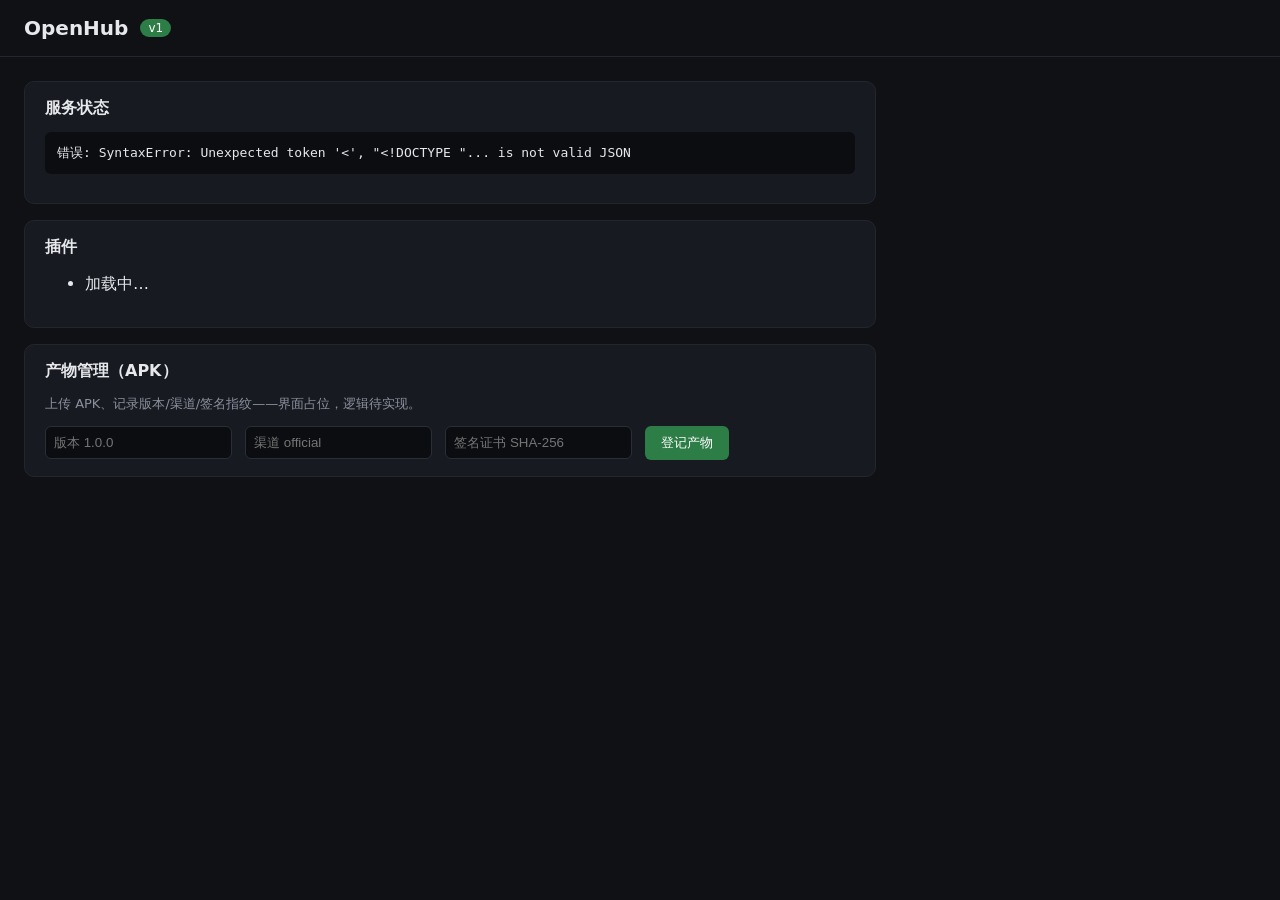
==== templates/index.html @ e1a3c15c "feat: OpenHub kernel with persisted auth, audit and CardKey plugin" ====
<!doctype html>
<html lang="zh-CN">
<head>
  <meta charset="utf-8">
  <meta name="viewport" content="width=device-width, initial-scale=1">
  <title>OpenHub 管理后台</title>
  <link rel="stylesheet" href="/static/admin.css">
</head>
<body>
  <header><h1>OpenHub</h1><span class="badge" id="api-version">v1</span></header>
  <main>
    <section class="card">
      <h2>服务状态</h2>
      <pre id="health">加载中…</pre>
    </section>
    <section class="card">
      <h2>插件</h2>
      <ul id="plugins"><li>加载中…</li></ul>
    </section>
    <section class="card">
      <h2>产物管理（APK）</h2>
      <p class="muted">上传 APK、记录版本/渠道/签名指纹——界面占位，逻辑待实现。</p>
      <form id="artifact-form">
        <input name="version" placeholder="版本 1.0.0" required>
        <input name="channel" placeholder="渠道 official" required>
        <input name="signer_fingerprint" placeholder="签名证书 SHA-256" required>
        <button type="submit">登记产物</button>
      </form>
    </section>
  </main>
  <script>
    fetch('/api/v1/core/health').then(r => r.json()).then(d => {
      document.getElementById('health').textContent = JSON.stringify(d, null, 2);
      const list = document.getElementById('plugins');
      const ps = (d.data && d.data.plugins) || [];
      list.innerHTML = ps.length ? ps.map(p => `<li>${p}</li>`).join('') : '<li class="muted">无已启用插件</li>';
    }).catch(e => { document.getElementById('health').textContent = '错误: ' + e; });
    document.getElementById('artifact-form').addEventListener('submit', e => {
      e.preventDefault();
      const data = Object.fromEntries(new FormData(e.target));
      fetch('/api/v1/core/artifacts', {
        method: 'POST', headers: {'Content-Type': 'application/json'}, body: JSON.stringify(data)
      }).then(r => r.json()).then(d => alert(JSON.stringify(d, null, 2)));
    });
  </script>
</body>
</html>
---- static/admin.css ----
* { box-sizing: border-box; }
body { margin: 0; font-family: system-ui, -apple-system, "Segoe UI", sans-serif; background: #0f1115; color: #e6e8eb; }
header { padding: 16px 24px; border-bottom: 1px solid #23262e; display: flex; align-items: center; gap: 12px; }
header h1 { font-size: 20px; margin: 0; }
.badge { background: #2d7d46; color: #fff; padding: 2px 8px; border-radius: 10px; font-size: 12px; }
main { padding: 24px; display: grid; gap: 16px; max-width: 900px; }
.card { background: #171a21; border: 1px solid #23262e; border-radius: 10px; padding: 16px 20px; }
.card h2 { font-size: 16px; margin: 0 0 12px; }
pre { background: #0b0d11; padding: 12px; border-radius: 6px; overflow-x: auto; font-size: 13px; }
input { background: #0b0d11; border: 1px solid #2a2e38; color: #e6e8eb; padding: 8px; border-radius: 6px; margin-right: 8px; }
button { background: #2d7d46; color: #fff; border: 0; padding: 8px 16px; border-radius: 6px; cursor: pointer; }
.muted { color: #8b909c; font-size: 13px; }
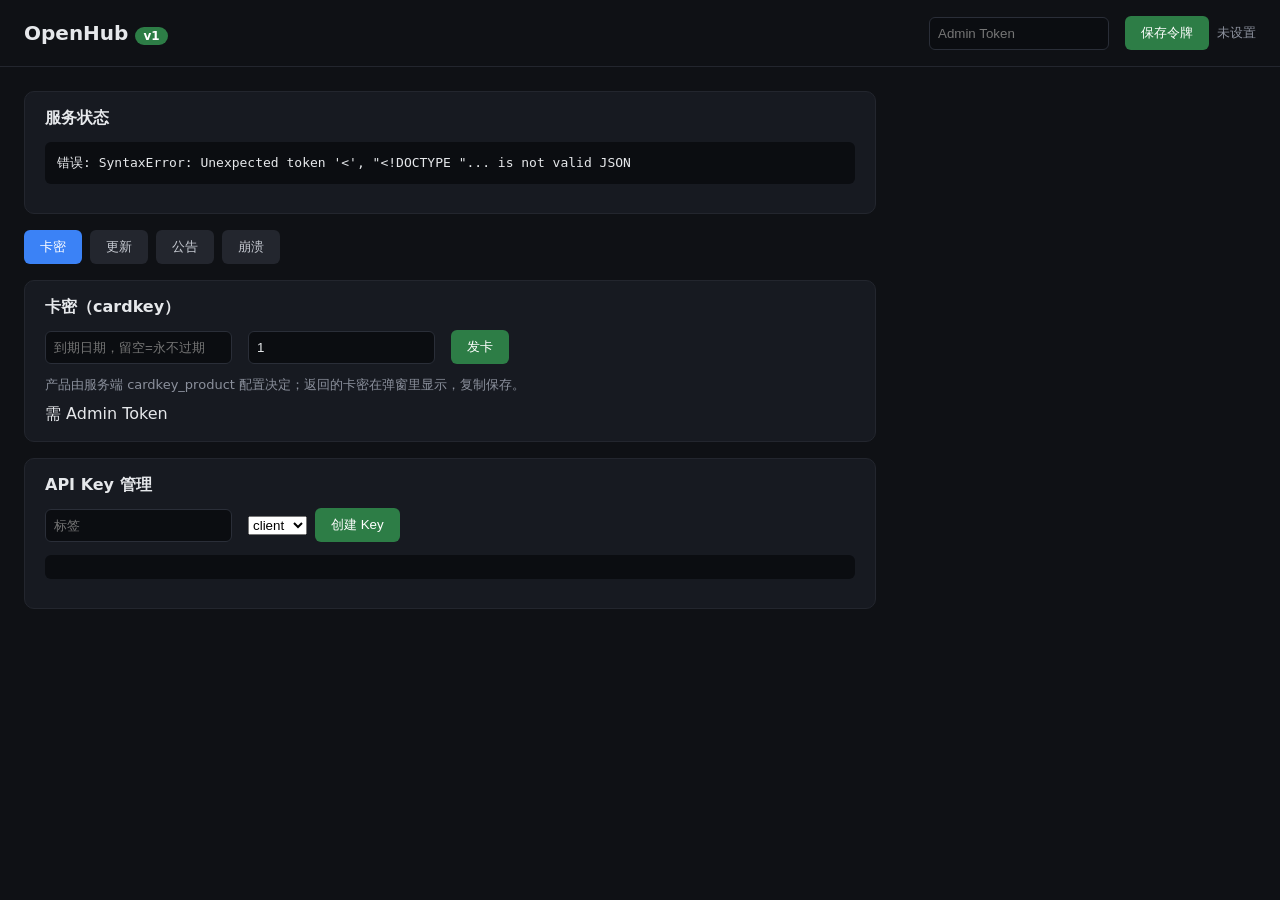
==== commit e9878d9a: "feat: admin dashboard overview API + web UI" ====
--- a/templates/index.html
+++ b/templates/index.html
@@ -7,41 +7,185 @@
   <link rel="stylesheet" href="/static/admin.css">
 </head>
 <body>
-  <header><h1>OpenHub</h1><span class="badge" id="api-version">v1</span></header>
+  <header>
+    <h1>OpenHub <span class="badge" id="api-version">v1</span></h1>
+    <div class="token-box">
+      <input id="admin-token" type="password" placeholder="Admin Token" autocomplete="off">
+      <button id="token-save">保存令牌</button>
+      <span id="token-state" class="muted"></span>
+    </div>
+  </header>
   <main>
     <section class="card">
       <h2>服务状态</h2>
       <pre id="health">加载中…</pre>
     </section>
+
+    <nav class="tabs">
+      <button class="tab active" data-tab="cardkey">卡密</button>
+      <button class="tab" data-tab="update">更新</button>
+      <button class="tab" data-tab="announce">公告</button>
+      <button class="tab" data-tab="crash">崩溃</button>
+    </nav>
+
+    <section class="card tab-panel active" id="panel-cardkey">
+      <h2>卡密（cardkey）</h2>
+      <form id="cardkey-form" class="inline-form">
+        <input name="expires" placeholder="到期日期，留空=永不过期" value="">
+        <input name="max_activations" type="number" value="1" title="最大激活次数">
+        <button type="submit">发卡</button>
+      </form>
+      <div class="muted">产品由服务端 cardkey_product 配置决定；返回的卡密在弹窗里显示，复制保存。</div>
+      <div id="cardkey-list" class="list">需 Admin Token</div>
+    </section>
+
+    <section class="card tab-panel" id="panel-update">
+      <h2>更新清单（update）</h2>
+      <form id="update-form" class="inline-form">
+        <input name="product" placeholder="产品 demo_app" value="demo_app">
+        <input name="version" placeholder="版本 1.1.0" required>
+        <input name="version_code" type="number" placeholder="版本号 11" required>
+        <input name="signer_fingerprint" placeholder="签名证书 SHA-256（64 位 hex）" required>
+        <input name="apk_url" placeholder="https://cdn/app.apk" required>
+        <input name="sha256" placeholder="APK sha256（64 位 hex）" required>
+        <input name="notes" placeholder="更新说明（可中文）">
+        <button type="submit">发布版本</button>
+      </form>
+      <div id="update-list" class="list">需 Admin Token</div>
+    </section>
+
+    <section class="card tab-panel" id="panel-announce">
+      <h2>公告（announce）</h2>
+      <form id="announce-form" class="inline-form">
+        <input name="product" placeholder="产品 demo_app" value="demo_app">
+        <input name="title" placeholder="标题" required>
+        <input name="content" placeholder="内容（可中文）" required>
+        <select name="level"><option>info</option><option>warn</option><option>urgent</option></select>
+        <label><input type="checkbox" name="force_popup"> 强制弹窗</label>
+        <button type="submit">发布公告</button>
+      </form>
+      <div id="announce-list" class="list">需 Admin Token</div>
+    </section>
+
+    <section class="card tab-panel" id="panel-crash">
+      <h2>崩溃上报（crash）</h2>
+      <div class="muted">服务端已脱敏；点「已处理」标记。</div>
+      <div id="crash-list" class="list">需 Admin Token</div>
+    </section>
+
     <section class="card">
-      <h2>插件</h2>
-      <ul id="plugins"><li>加载中…</li></ul>
-    </section>
-    <section class="card">
-      <h2>产物管理（APK）</h2>
-      <p class="muted">上传 APK、记录版本/渠道/签名指纹——界面占位，逻辑待实现。</p>
-      <form id="artifact-form">
-        <input name="version" placeholder="版本 1.0.0" required>
-        <input name="channel" placeholder="渠道 official" required>
-        <input name="signer_fingerprint" placeholder="签名证书 SHA-256" required>
-        <button type="submit">登记产物</button>
+      <h2>API Key 管理</h2>
+      <form id="key-form" class="inline-form">
+        <input name="label" placeholder="标签" required>
+        <select name="scope"><option value="client">client</option><option value="admin">admin</option></select>
+        <button type="submit">创建 Key</button>
       </form>
+      <pre id="key-result" class="muted"></pre>
     </section>
   </main>
+
   <script>
-    fetch('/api/v1/core/health').then(r => r.json()).then(d => {
-      document.getElementById('health').textContent = JSON.stringify(d, null, 2);
-      const list = document.getElementById('plugins');
-      const ps = (d.data && d.data.plugins) || [];
-      list.innerHTML = ps.length ? ps.map(p => `<li>${p}</li>`).join('') : '<li class="muted">无已启用插件</li>';
-    }).catch(e => { document.getElementById('health').textContent = '错误: ' + e; });
-    document.getElementById('artifact-form').addEventListener('submit', e => {
-      e.preventDefault();
-      const data = Object.fromEntries(new FormData(e.target));
-      fetch('/api/v1/core/artifacts', {
-        method: 'POST', headers: {'Content-Type': 'application/json'}, body: JSON.stringify(data)
-      }).then(r => r.json()).then(d => alert(JSON.stringify(d, null, 2)));
+    const $ = id => document.getElementById(id);
+    const API = '/api/v1';
+    let token = localStorage.getItem('oh_admin_token') || '';
+    $('admin-token').value = token;
+    const auth = () => ({'Content-Type':'application/json', 'Authorization':'Bearer ' + token});
+
+    function setTokenState() {
+      $('token-state').textContent = token ? '已保存' : '未设置';
+    }
+    setTokenState();
+    $('token-save').onclick = () => {
+      token = $('admin-token').value.trim();
+      localStorage.setItem('oh_admin_token', token);
+      setTokenState();
+      loadAll();
+    };
+
+    // 跨 tab 切换
+    document.querySelectorAll('.tab').forEach(t => t.onclick = () => {
+      document.querySelectorAll('.tab').forEach(x => x.classList.remove('active'));
+      document.querySelectorAll('.tab-panel').forEach(x => x.classList.remove('active'));
+      t.classList.add('active');
+      $('panel-' + t.dataset.tab).classList.add('active');
     });
+
+    // 公开的健康检查
+    fetch(API + '/core/health').then(r => r.json()).then(d => {
+      $('health').textContent = JSON.stringify(d, null, 2);
+    }).catch(e => { $('health').textContent = '错误: ' + e; });
+
+    function esc(s) {
+      return String(s).replace(/[&<>"]/g, c => ({'&':'&amp;','<':'&lt;','>':'&gt;','"':'&quot;'}[c]));
+    }
+
+    function renderList(el, rows, fmt, emptyMsg) {
+      if (!Array.isArray(rows) || rows.length === 0) { el.innerHTML = '<div class="muted">' + (emptyMsg || '空') + '</div>'; return; }
+      el.innerHTML = rows.map(fmt).join('');
+    }
+
+    function loadAll() {
+      if (!token) return;
+      fetch(API + '/core/overview', {headers: auth()}).then(r => r.json()).then(d => {
+        if (!d.ok) throw new Error(JSON.stringify(d));
+        const x = d.data;
+        renderList($('cardkey-list'), x.cardkey, r =>
+          `<div class="row"><code>${esc(r.code)}</code> 设备=${esc(r.device_id || '-')} 激活=${r.activations}/${r.max_activations} ${r.revoked?'[已吊销]':''}</div>`);
+        renderList($('update-list'), x.update, r =>
+          `<div class="row"><b>${esc(r.product)}</b> ${esc(r.version)} (code=${r.version_code}) 渠道=${esc(r.channel)} 指纹=${esc(r.signer_fingerprint||'').slice(0,12)}…</div>`);
+        renderList($('announce-list'), x.announce, r =>
+          `<div class="row"><b>${esc(r.title)}</b> [${esc(r.level)}] ${r.force_popup?'强制':''} — ${esc(r.content)}</div>`);
+        renderList($('crash-list'), x.crash, r =>
+          `<div class="row">#${r.id} ${esc(r.app_id)} [${esc(r.status)}] <code>${esc((r.stacktrace||'').slice(0,120))}</code> ` +
+          `<button class="resolve" data-id="${r.id}">已处理</button></div>`);
+        document.querySelectorAll('.resolve').forEach(b => b.onclick = () => resolveCrash(b.dataset.id));
+        if (x.errors && Object.keys(x.errors).length) {
+          console.warn('overview 部分数据失败:', x.errors);
+        }
+      }).catch(e => {
+        ['cardkey','update','announce','crash'].forEach(k => $(''+k+'-list').textContent = '加载失败: ' + e);
+      });
+    }
+    loadAll();
+
+    function resolveCrash(id) {
+      fetch(API + '/crash/' + id + '/resolve', {method:'POST', headers: auth()})
+        .then(r => r.json()).then(() => loadAll()).catch(e => alert('失败: ' + e));
+    }
+
+    function bindForm(id, path, build, after) {
+      $(id).addEventListener('submit', e => {
+        e.preventDefault();
+        if (!token) { alert('请先保存 Admin Token'); return; }
+        const body = build(new FormData(e.target));
+        fetch(API + path, {method:'POST', headers: auth(), body: JSON.stringify(body)})
+          .then(r => r.json()).then(d => { alert(JSON.stringify(d, null, 2)); if (after) after(); })
+          .catch(err => alert('失败: ' + err));
+      });
+    }
+
+    bindForm('cardkey-form', '/cardkey/issue', f => {
+      const expires = f.get('expires') || '';
+      let exp = 'never';
+      if (expires) { const t = Date.parse(expires); if (!isNaN(t)) exp = String(t); }
+      return {expires: exp, max_activations: parseInt(f.get('max_activations') || '1', 10)};
+    }, null); // 发卡不需刷新列表（code 只回一次，在 alert 里）
+
+    bindForm('update-form', '/update/publish', f => ({
+      product: f.get('product'), version: f.get('version'),
+      version_code: parseInt(f.get('version_code'), 10),
+      signer_fingerprint: f.get('signer_fingerprint'), apk_url: f.get('apk_url'),
+      sha256: f.get('sha256'), notes: f.get('notes') || ''
+    }), loadAll);
+
+    bindForm('announce-form', '/announce/publish', f => ({
+      product: f.get('product'), title: f.get('title'), content: f.get('content'),
+      level: f.get('level'), force_popup: f.get('force_popup') === 'on'
+    }), loadAll);
+
+    bindForm('key-form', '/core/keys', f => ({
+      label: f.get('label'), scope: f.get('scope')
+    }), null); // 明文只在 alert 里回一次
   </script>
 </body>
 </html>
--- a/static/admin.css
+++ b/static/admin.css
@@ -10,3 +10,17 @@
 input { background: #0b0d11; border: 1px solid #2a2e38; color: #e6e8eb; padding: 8px; border-radius: 6px; margin-right: 8px; }
 button { background: #2d7d46; color: #fff; border: 0; padding: 8px 16px; border-radius: 6px; cursor: pointer; }
 .muted { color: #8b909c; font-size: 13px; }
+
+/* 管理看板增强 */
+.token-box { margin-left: auto; display: flex; align-items: center; gap: 8px; }
+.token-box input { width: 180px; }
+.tabs { display: flex; gap: 8px; }
+.tab { background: #23262e; color: #c8ccd4; }
+.tab.active { background: #3b82f6; color: #fff; }
+.tab-panel { display: none; }
+.tab-panel.active { display: block; }
+.inline-form { display: flex; flex-wrap: wrap; gap: 8px; align-items: center; margin-bottom: 12px; }
+.list { display: grid; gap: 6px; margin-top: 10px; max-height: 320px; overflow-y: auto; }
+.row { background: #0b0d11; border: 1px solid #23262e; border-radius: 6px; padding: 8px 10px; font-size: 13px; display: flex; gap: 8px; align-items: center; flex-wrap: wrap; }
+.row code { color: #7dd3fc; }
+.resolve { background: #b45309; padding: 4px 10px; font-size: 12px; }
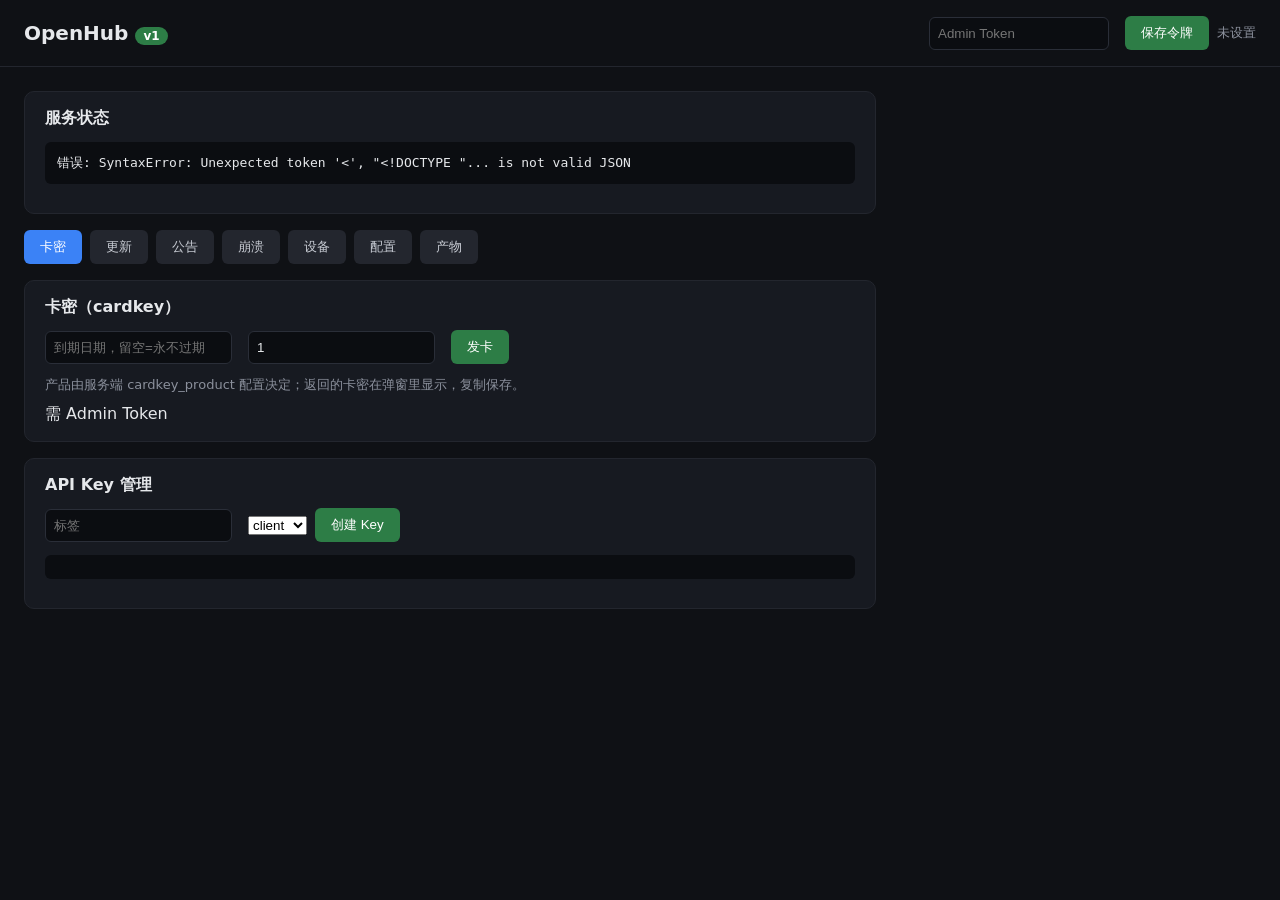
==== commit 4d6dc482: "feat: complete kernel APIs (devices/config-signing/artifacts hosting) + Web UI tabs" ====
--- a/templates/index.html
+++ b/templates/index.html
@@ -26,6 +26,9 @@
       <button class="tab" data-tab="update">更新</button>
       <button class="tab" data-tab="announce">公告</button>
       <button class="tab" data-tab="crash">崩溃</button>
+      <button class="tab" data-tab="devices">设备</button>
+      <button class="tab" data-tab="config">配置</button>
+      <button class="tab" data-tab="artifacts">产物</button>
     </nav>
 
     <section class="card tab-panel active" id="panel-cardkey">
@@ -71,6 +74,39 @@
       <h2>崩溃上报（crash）</h2>
       <div class="muted">服务端已脱敏；点「已处理」标记。</div>
       <div id="crash-list" class="list">需 Admin Token</div>
+    </section>
+
+    <section class="card tab-panel" id="panel-devices">
+      <h2>设备（core/devices）</h2>
+      <div class="muted">只存设备哈希，不存原始 device_id。</div>
+      <div id="devices-list" class="list">需 Admin Token</div>
+    </section>
+
+    <section class="card tab-panel" id="panel-config">
+      <h2>配置下发（core/config）</h2>
+      <form id="config-form" class="inline-form">
+        <input name="product" placeholder="产品 chat_app" required>
+        <input name="rollout_percent" type="number" value="100" min="0" max="100" title="灰度百分比">
+        <label><input type="checkbox" name="enabled" checked> 启用</label>
+        <label><input type="checkbox" name="force_update"> 强制</label>
+        <input name="config_json" placeholder='配置 JSON，如 {"motd":"欢迎"}' value='{}'>
+        <button type="submit">保存并签名</button>
+      </form>
+      <div id="config-list" class="list">需 Admin Token</div>
+    </section>
+
+    <section class="card tab-panel" id="panel-artifacts">
+      <h2>产物托管（core/artifacts）</h2>
+      <form id="artifact-form2" class="inline-form" enctype="multipart/form-data">
+        <input name="product" placeholder="产品 chat_app" value="chat_app">
+        <input name="version" placeholder="版本 1.0.0" required>
+        <input name="version_code" type="number" value="1">
+        <input name="channel" value="stable">
+        <input name="signer_fingerprint" placeholder="签名证书 SHA-256（64 hex）" required>
+        <input type="file" name="file" required>
+        <button type="submit">上传</button>
+      </form>
+      <div id="artifacts-list" class="list">需 Admin Token</div>
     </section>
 
     <section class="card">
@@ -139,11 +175,17 @@
           `<div class="row">#${r.id} ${esc(r.app_id)} [${esc(r.status)}] <code>${esc((r.stacktrace||'').slice(0,120))}</code> ` +
           `<button class="resolve" data-id="${r.id}">已处理</button></div>`);
         document.querySelectorAll('.resolve').forEach(b => b.onclick = () => resolveCrash(b.dataset.id));
+        renderList($('devices-list'), x.devices, r =>
+          `<div class="row"><code>${esc(r.device_hash)}</code> 产品=${esc(r.product)} 末次活跃=${new Date(r.last_seen).toLocaleString()}</div>`);
+        renderList($('config-list'), x.configs, r =>
+          `<div class="row"><b>${esc(r.product)}</b> ${r.enabled?'启用':'停用'} 灰度=${r.rollout_percent}% ${r.force_update?'[强制]':''}</div>`);
+        renderList($('artifacts-list'), x.artifacts, r =>
+          `<div class="row"><b>${esc(r.product)}</b> ${esc(r.version)} (code=${r.version_code}) 渠道=${esc(r.channel)} 大小=${r.size}B 指纹=${esc(r.signer_fingerprint||'').slice(0,12)}…</div>`);
         if (x.errors && Object.keys(x.errors).length) {
           console.warn('overview 部分数据失败:', x.errors);
         }
       }).catch(e => {
-        ['cardkey','update','announce','crash'].forEach(k => $(''+k+'-list').textContent = '加载失败: ' + e);
+        ['cardkey','update','announce','crash','devices','config','artifacts'].forEach(k => $(''+k+'-list').textContent = '加载失败: ' + e);
       });
     }
     loadAll();
@@ -183,6 +225,34 @@
       level: f.get('level'), force_popup: f.get('force_popup') === 'on'
     }), loadAll);
 
+    // 配置下发：product 动态 + JSON 解析，单独绑定（服务端签名）
+    $('config-form').addEventListener('submit', e => {
+      e.preventDefault();
+      if (!token) { alert('请先保存 Admin Token'); return; }
+      const f = new FormData(e.target);
+      const product = f.get('product');
+      let config;
+      try { config = JSON.parse(f.get('config_json') || '{}'); }
+      catch (err) { alert('配置 JSON 格式错误'); return; }
+      const body = {rollout_percent: parseInt(f.get('rollout_percent')||'100',10),
+        enabled: f.get('enabled')==='on', force_update: f.get('force_update')==='on', config};
+      fetch(API + '/core/config/' + encodeURIComponent(product),
+        {method:'POST', headers: auth(), body: JSON.stringify(body)})
+        .then(r => r.json()).then(d => { alert(JSON.stringify(d, null, 2)); loadAll(); })
+        .catch(err => alert('失败: ' + err));
+    });
+
+    // 产物上传：multipart/form-data，单独处理
+    $('artifact-form2').addEventListener('submit', e => {
+      e.preventDefault();
+      if (!token) { alert('请先保存 Admin Token'); return; }
+      const fd = new FormData(e.target);
+      fetch(API + '/core/artifacts', {method:'POST',
+        headers: {'Authorization':'Bearer ' + token}, body: fd})
+        .then(r => r.json()).then(d => { alert(JSON.stringify(d, null, 2)); loadAll(); })
+        .catch(err => alert('失败: ' + err));
+    });
+
     bindForm('key-form', '/core/keys', f => ({
       label: f.get('label'), scope: f.get('scope')
     }), null); // 明文只在 alert 里回一次
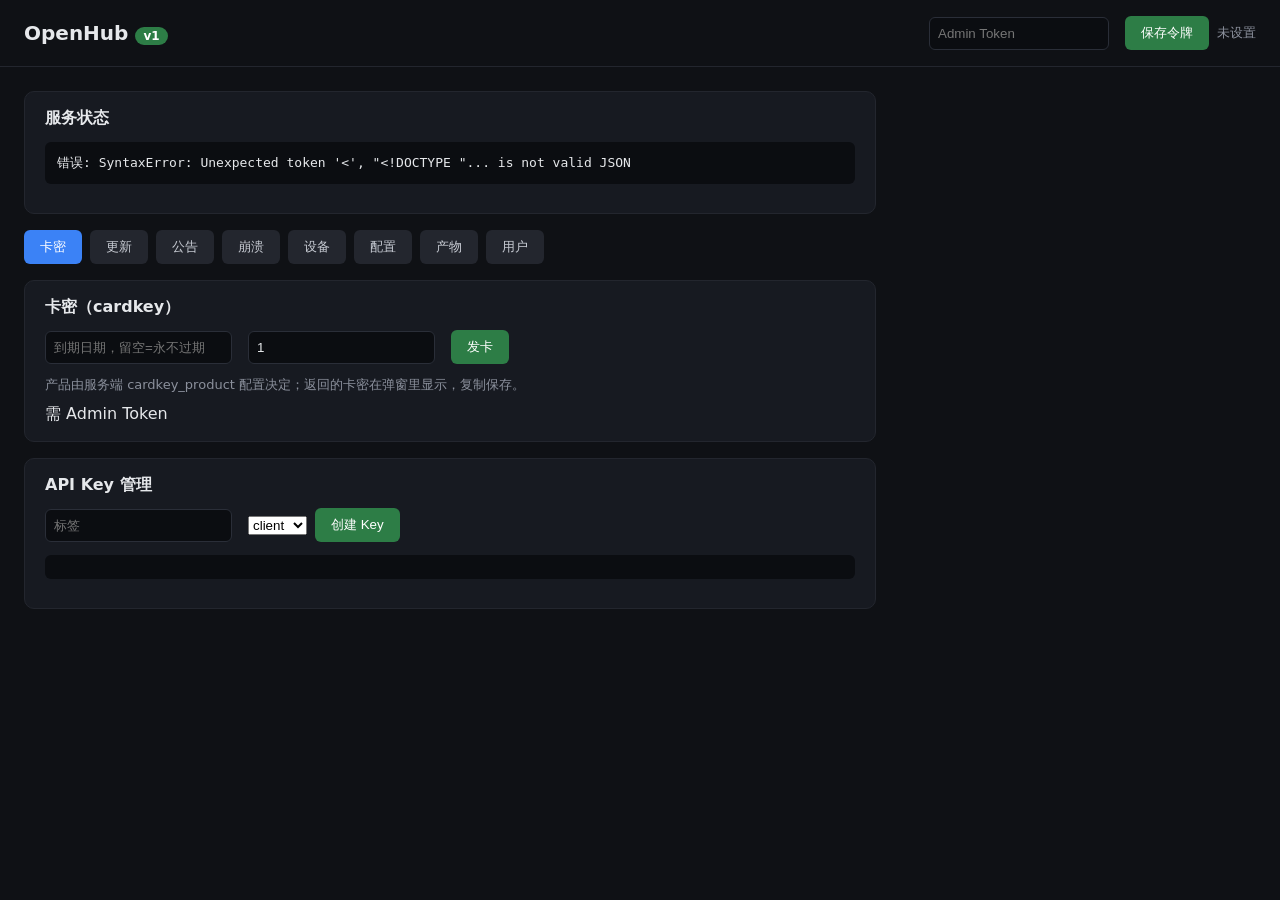
==== commit 7ad95a64: "feat: chat room — end-user auth (PBKDF2) + WebSocket/group chat + Web client" ====
--- a/templates/index.html
+++ b/templates/index.html
@@ -29,6 +29,7 @@
       <button class="tab" data-tab="devices">设备</button>
       <button class="tab" data-tab="config">配置</button>
       <button class="tab" data-tab="artifacts">产物</button>
+      <button class="tab" data-tab="users">用户</button>
     </nav>
 
     <section class="card tab-panel active" id="panel-cardkey">
@@ -93,6 +94,12 @@
         <button type="submit">保存并签名</button>
       </form>
       <div id="config-list" class="list">需 Admin Token</div>
+    </section>
+
+    <section class="card tab-panel" id="panel-users">
+      <h2>用户管理（auth/users）</h2>
+      <div class="muted">终端用户（聊天室账号）。密码只存 PBKDF2 哈希，无明文。</div>
+      <div id="users-list" class="list">需 Admin Token</div>
     </section>
 
     <section class="card tab-panel" id="panel-artifacts">
@@ -181,11 +188,17 @@
           `<div class="row"><b>${esc(r.product)}</b> ${r.enabled?'启用':'停用'} 灰度=${r.rollout_percent}% ${r.force_update?'[强制]':''}</div>`);
         renderList($('artifacts-list'), x.artifacts, r =>
           `<div class="row"><b>${esc(r.product)}</b> ${esc(r.version)} (code=${r.version_code}) 渠道=${esc(r.channel)} 大小=${r.size}B 指纹=${esc(r.signer_fingerprint||'').slice(0,12)}…</div>`);
+        // 用户列表单独请求（auth 路由，不在 overview 里）
+        fetch(API + '/auth/users', {headers: auth()}).then(r => r.json()).then(ud => {
+          if (ud.ok) renderList($('users-list'), ud.data.users, u =>
+            `<div class="row"><b>${esc(u.username)}</b> ${esc(u.email||'-')} [${u.status===1?'正常':'禁用'}] ` +
+            `<button class="mini" data-uid="${u.id}" data-act="${u.status===1?'disable':'enable'}">${u.status===1?'禁用':'启用'}</button></div>`);
+        }).catch(() => {});
         if (x.errors && Object.keys(x.errors).length) {
           console.warn('overview 部分数据失败:', x.errors);
         }
       }).catch(e => {
-        ['cardkey','update','announce','crash','devices','config','artifacts'].forEach(k => $(''+k+'-list').textContent = '加载失败: ' + e);
+        ['cardkey','update','announce','crash','devices','config','artifacts','users'].forEach(k => $(''+k+'-list').textContent = '加载失败: ' + e);
       });
     }
     loadAll();
@@ -242,6 +255,13 @@
         .catch(err => alert('失败: ' + err));
     });
 
+    // 用户禁用/启用按钮
+    document.addEventListener('click', e => {
+      const b = e.target.closest('.mini'); if (!b) return;
+      fetch(API + '/auth/users/' + b.dataset.uid + '/' + b.dataset.act, {method:'POST', headers:auth()})
+        .then(r => r.json()).then(() => loadAll()).catch(err => alert('失败: ' + err));
+    });
+
     // 产物上传：multipart/form-data，单独处理
     $('artifact-form2').addEventListener('submit', e => {
       e.preventDefault();
